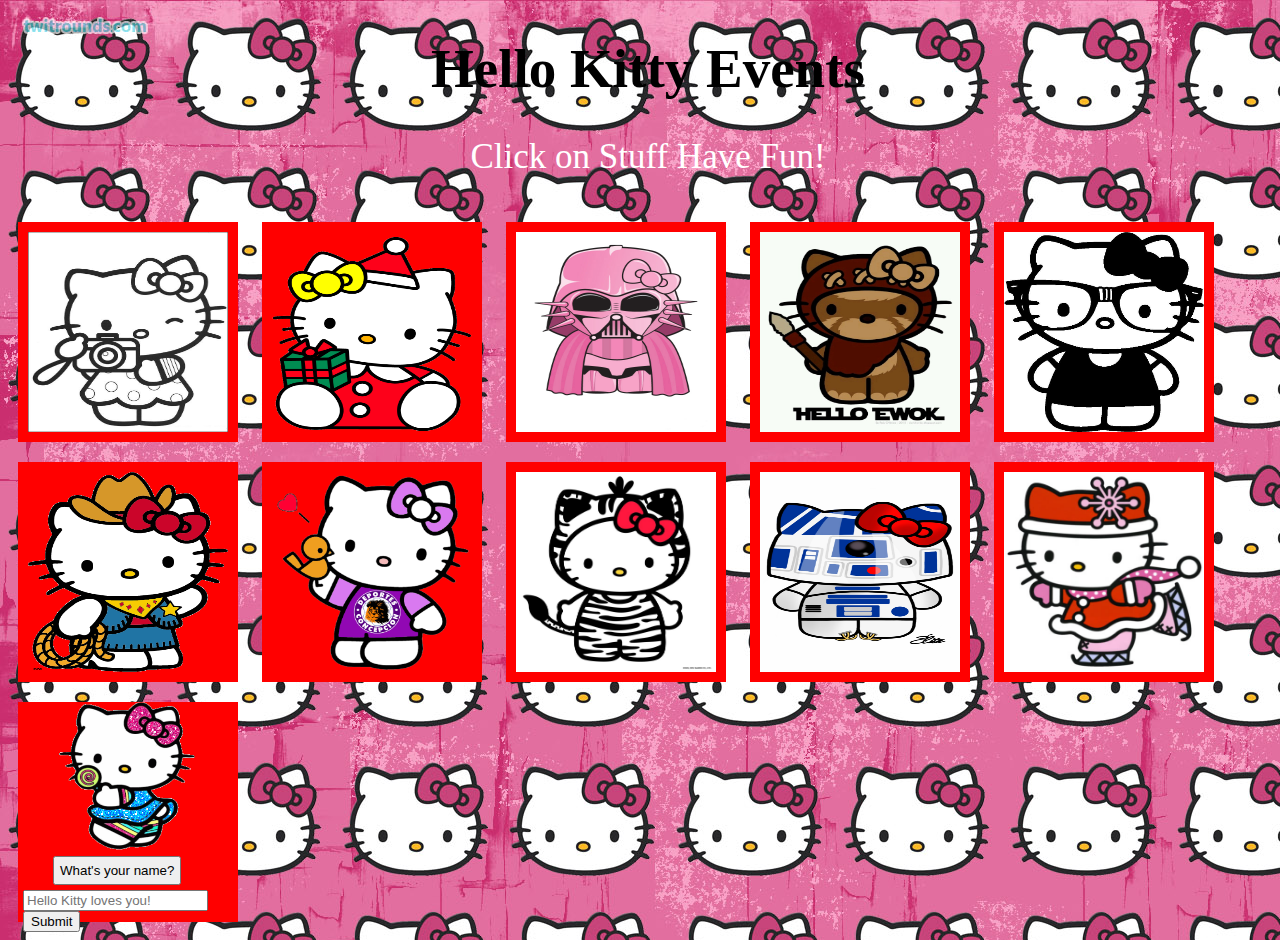
==== index.html @ e3b58e5d "StarWarsSoundsAdded" ====
<!DOCTYPE html>
<html lang="en">
<head>
  <meta charset="UTF-8">
  <title>Hello Kitty Events!</title>
  <script src="bower_components/jquery/dist/jquery.js"></script>
  <script src="index.js"></script>
  <link rel="stylesheet" href="index.css">
</head>
<body>
<h1>Hello Kitty Events</h1>
<p>Click on Stuff Have Fun!</p>

<div class="box">
  <img src="images/CameraKitty.jpg" style="height:200px; width:200px; margin: 10px;" alt=""> </div>

</div>

<div class="box">
  <img src="images/ChristmasKitty.gif" style="height:200px; width:200px; margin: 10px;" alt="">
  <audio class="audio">
    <source src="http://dmeb.net/dveb/sounds/younskyw.wav" type="audio/wav">
    </audio>
    </audio>



    <!--  <audio class="audio">
    <source src="http://www.yodajeff.com/multimedia/sounds/episode5/future.wav" type="audio/wav">
  </audio> -->

  </div>


<div class="box">
  <img src="images/DarthKitty.jpg" style="height:200px; width:200px; margin: 10px;" alt="">
  <audio class="audio">
    <source src="http://dmeb.net/dveb/sounds/giveyslf.wav" type="audio/wav">
    </audio>

</div>

<div class="box">
  <img src="images/ewokKitty.jpg" style="height:200px; width:200px; margin: 10px;" alt=""> </div>
</div>

<div class="box">
  <img src="images/NerdyKitty.jpg" style="height:200px; width:200px; margin: 10px;" alt=""> </div>
</div>

<div class="box">
  <img src="images/KittyCowboy.gif" style="height:200px; width:200px; margin: 10px;" alt=""> </div>
</div>

<div class="box">
  <img src="images/PurpleKitty.png" style="height:200px; width:200px; margin: 10px;" alt=""> </div>
</div>

<div class="box">
  <img src="images/ZebraKitty.jpg" style="height:200px; width:200px; margin: 10px;" alt=""> </div>
</div>

<div class="box">
  <img src="images/r2Kitty.png" style="height:200px; width:200px; margin: 10px;" alt="">
  <audio class="audio">
    <source src="http://dmeb.net/dveb/sounds/techterr.wav" type="audio/wav">
  </audio>
</div>

</div>

<div class="box">
  <img src="images/IceSkatingKitty.jpg" style="height:200px; width:200px; margin: 10px;" alt=""></div>
</div>

<div class="box">
  <img src="images/sparklekitty.gif" style="height:150px; width:150px; margin: 0px 0px 0px 30px;" alt="">
<div id="button"><button href="#" id="showForm">What's your name?</button></div>
<form id="newItemForm">
  <input type="text" id="itemDescription" placeholder="Hello Kitty loves you!"/>
  <input type="submit" id="addButton" value="Submit"/>
</form>
</div>


</body>
</html>
---- index.css ----
body {
  background-image: url(images/kittywallpaper.jpg);
  width: 100%;
  transition: all .5s ease;
  cursor: pointer;

}

.box {
  width: 220px;
  height: 220px;
  background-color: red;
  margin: 10px;
  display: inline-block;
}

h1 {
  font-size: 55px;
  text-align: center;
}

.hide {

  display: none;
}

small {
  width: 10px;

}

@-webkit-keyframes spin{
  0%   { -webkit-transform: rotate(-180deg) translate(0px, 0px);}
  100% { -webkit-transform: rotate(180deg) translate(10px, 75px);}
}

.spin {
  -webkit-animation: spin 2s infinite;
}


@-webkit-keyframes ball-up{
  0%  {height: 150px;}
  10% {height: 300px;}
  50% {margin-bottom: 200px; border-radius: 50%;}
  90% {height: 100px;}
  100%{height: 150px;}
}


.ball{
  -webkit-animation: 1s ball-up infinite ease-in-out;
  }



  @-webkit-keyframes wiggle {
    10% {background-color:#ffbf00; }
    20% {background-color:#F0A400; }
    30% {background-color:#E18B00; }
    40% {background-color:#D57100; }
    50% {background-color:#CA5900; }
    60% {background-color:#C14200; }
    70% {background-color:#BA2B00; }
    80% {background-color:#B40000; }
    90% {background-color:#B60016; }
    100%{background-color:green;   }
  }

  .wiggle {
    -webkit-animation:wiggle 5s linear infinite alternate;
    width: 250px;
    height: 250px;
}


@-webkit-keyframes slidein{
  0% {
    margin-left: 100%;
    width: 300%;
  }

  100% {
    margin-left: 0%;
    width: 100%;
  }
}

.slide {
-webkit-animation:slidein 5s infinite;
}


h2 {
  color: white;
  font-size: 55px;
  text-align: center;
}


p {
  font-size: 35px;
  color: white;
  text-align: center;
}

button {
  padding: 5px;
  margin: 0px 0px 0px 35px;

}
form {
  padding: 5px;
}
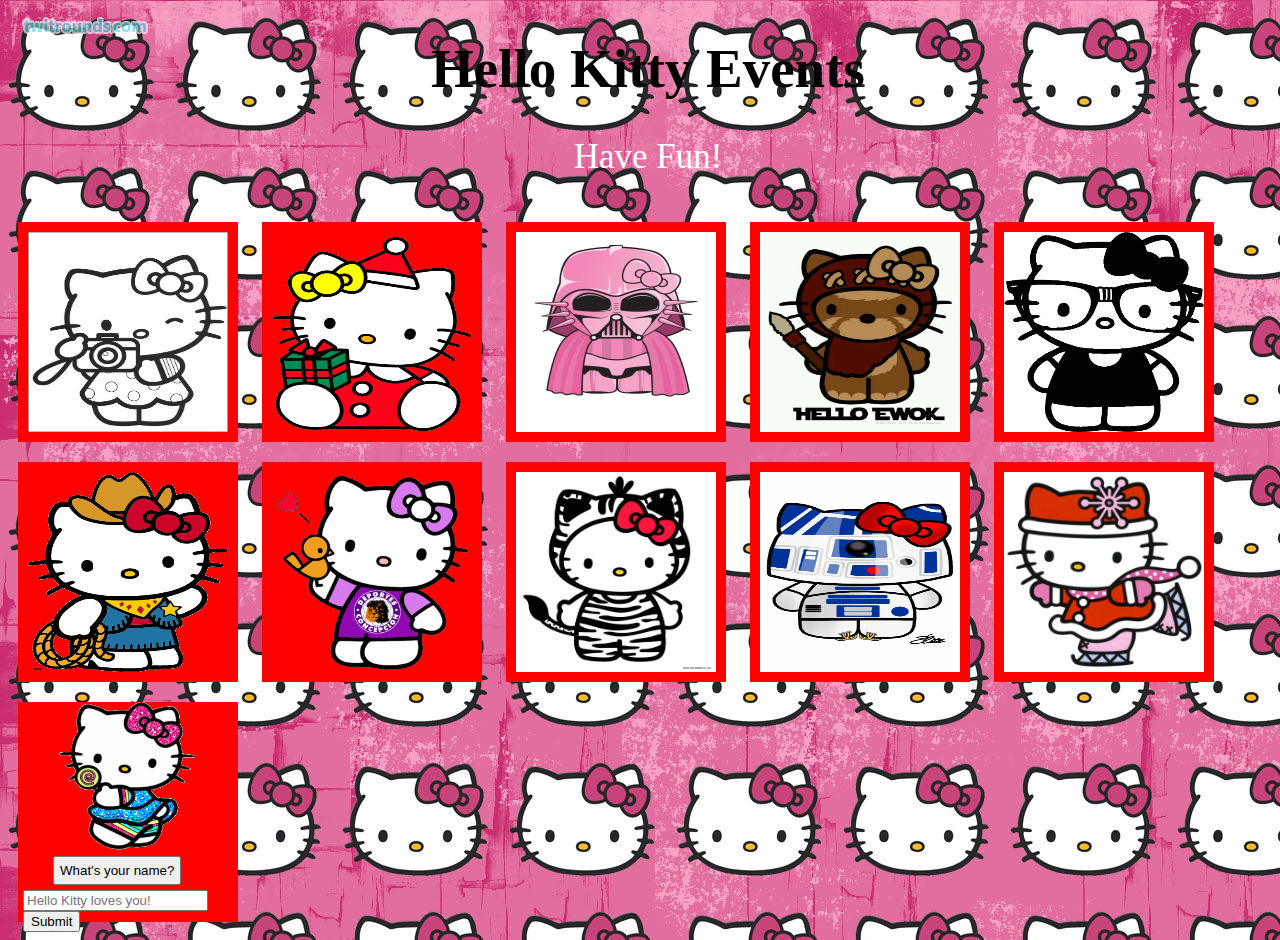
==== commit 9c5253c3: "moreevents" ====
--- a/index.html
+++ b/index.html
@@ -9,7 +9,7 @@
 </head>
 <body>
 <h1>Hello Kitty Events</h1>
-<p>Click on Stuff Have Fun!</p>
+<p>Have Fun!</p>
 
 <div class="box">
   <img src="images/CameraKitty.jpg" style="height:200px; width:200px; margin: 10px;" alt=""> </div>
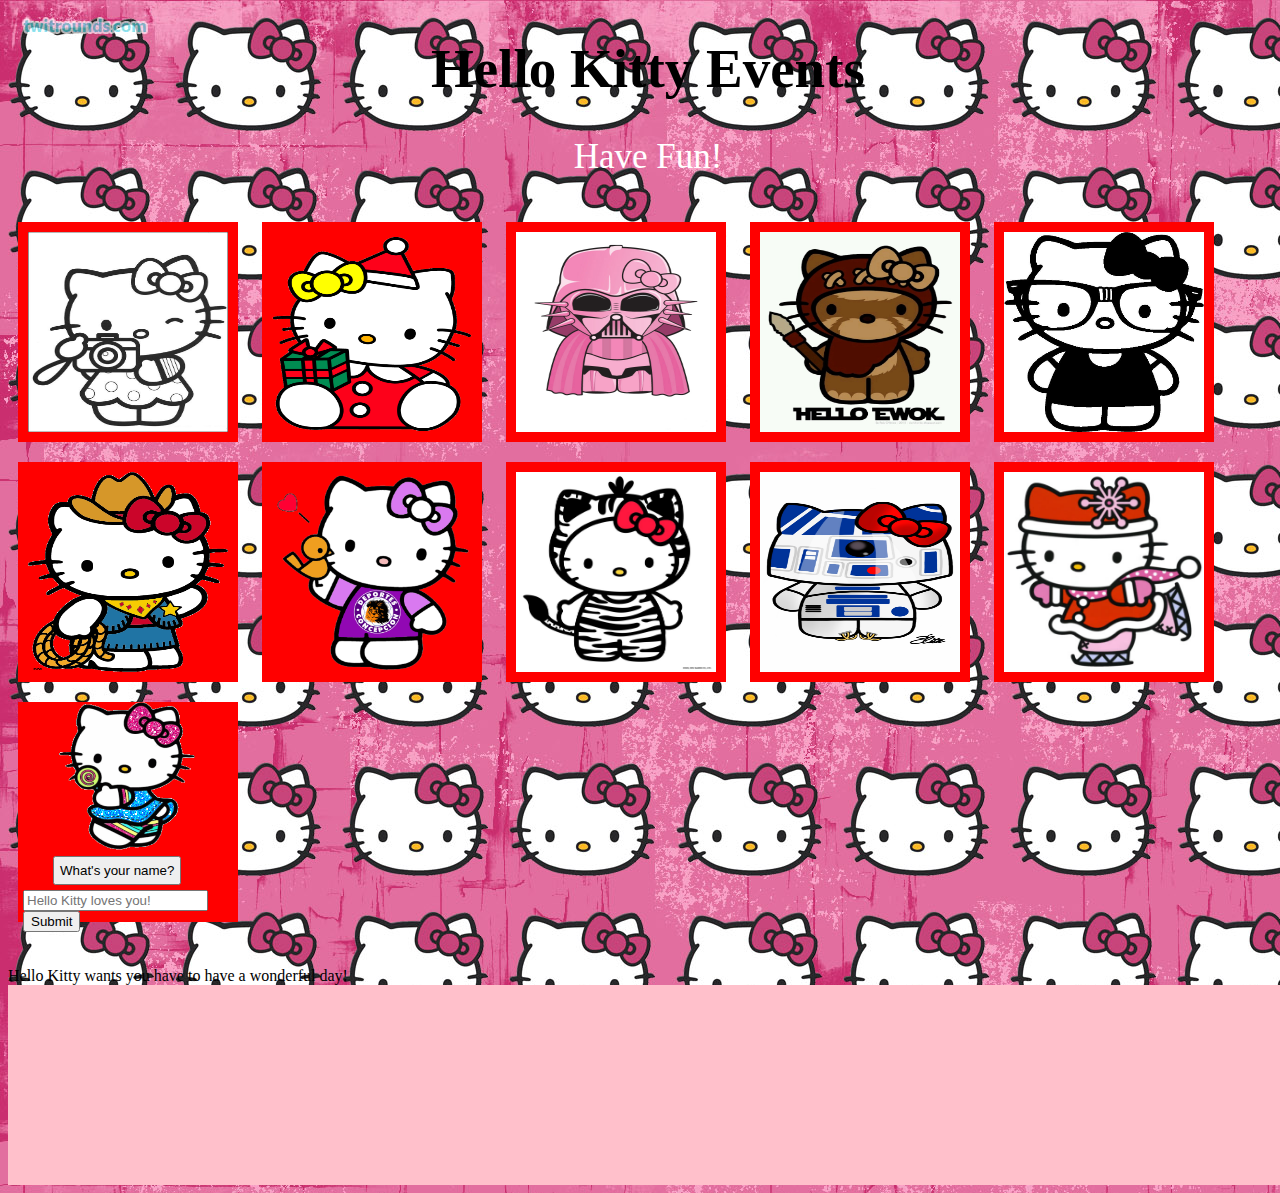
==== commit e6dd1150: "slidebox" ====
--- a/index.html
+++ b/index.html
@@ -81,7 +81,17 @@
   <input type="submit" id="addButton" value="Submit"/>
 </form>
 </div>
+<p id="footer"></p>
+<div ="slideAd">
+  Hello Kitty wants you have to have a wonderful day!
+</div>
 
+
+
+
+<footer>
+
+</footer>
 
 </body>
 </html>
--- a/index.css
+++ b/index.css
@@ -112,3 +112,10 @@
 form {
   padding: 5px;
 }
+
+
+
+footer {
+  background-color: pink;
+  height: 200px;
+}
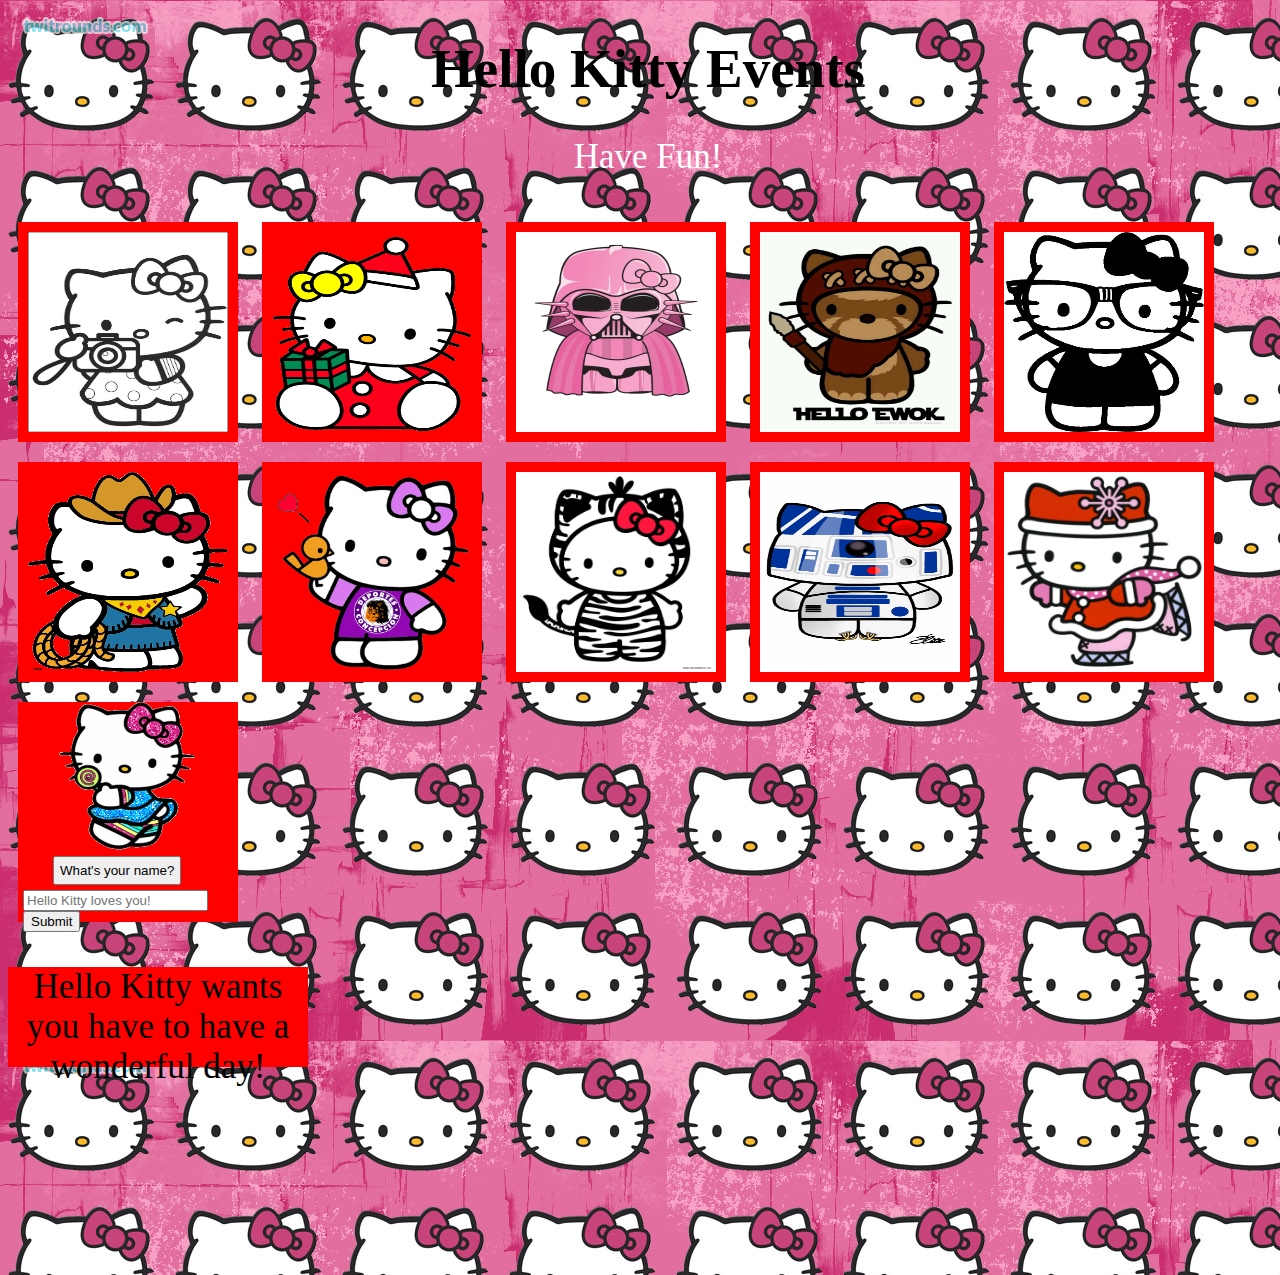
==== commit ac0a04a3: "slidebox works" ====
--- a/index.html
+++ b/index.html
@@ -82,7 +82,7 @@
 </form>
 </div>
 <p id="footer"></p>
-<div ="slideAd">
+<div id="slideAd">
   Hello Kitty wants you have to have a wonderful day!
 </div>
 
--- a/index.css
+++ b/index.css
@@ -116,6 +116,15 @@
 
 
 footer {
-  background-color: pink;
+  background-color: none;
   height: 200px;
 }
+
+#slideAd {
+  width: 300px;
+  height: 100px;
+  background-color: red;
+  font-size: 35px;
+  transition: all .8s ease;
+  text-align: center;
+}
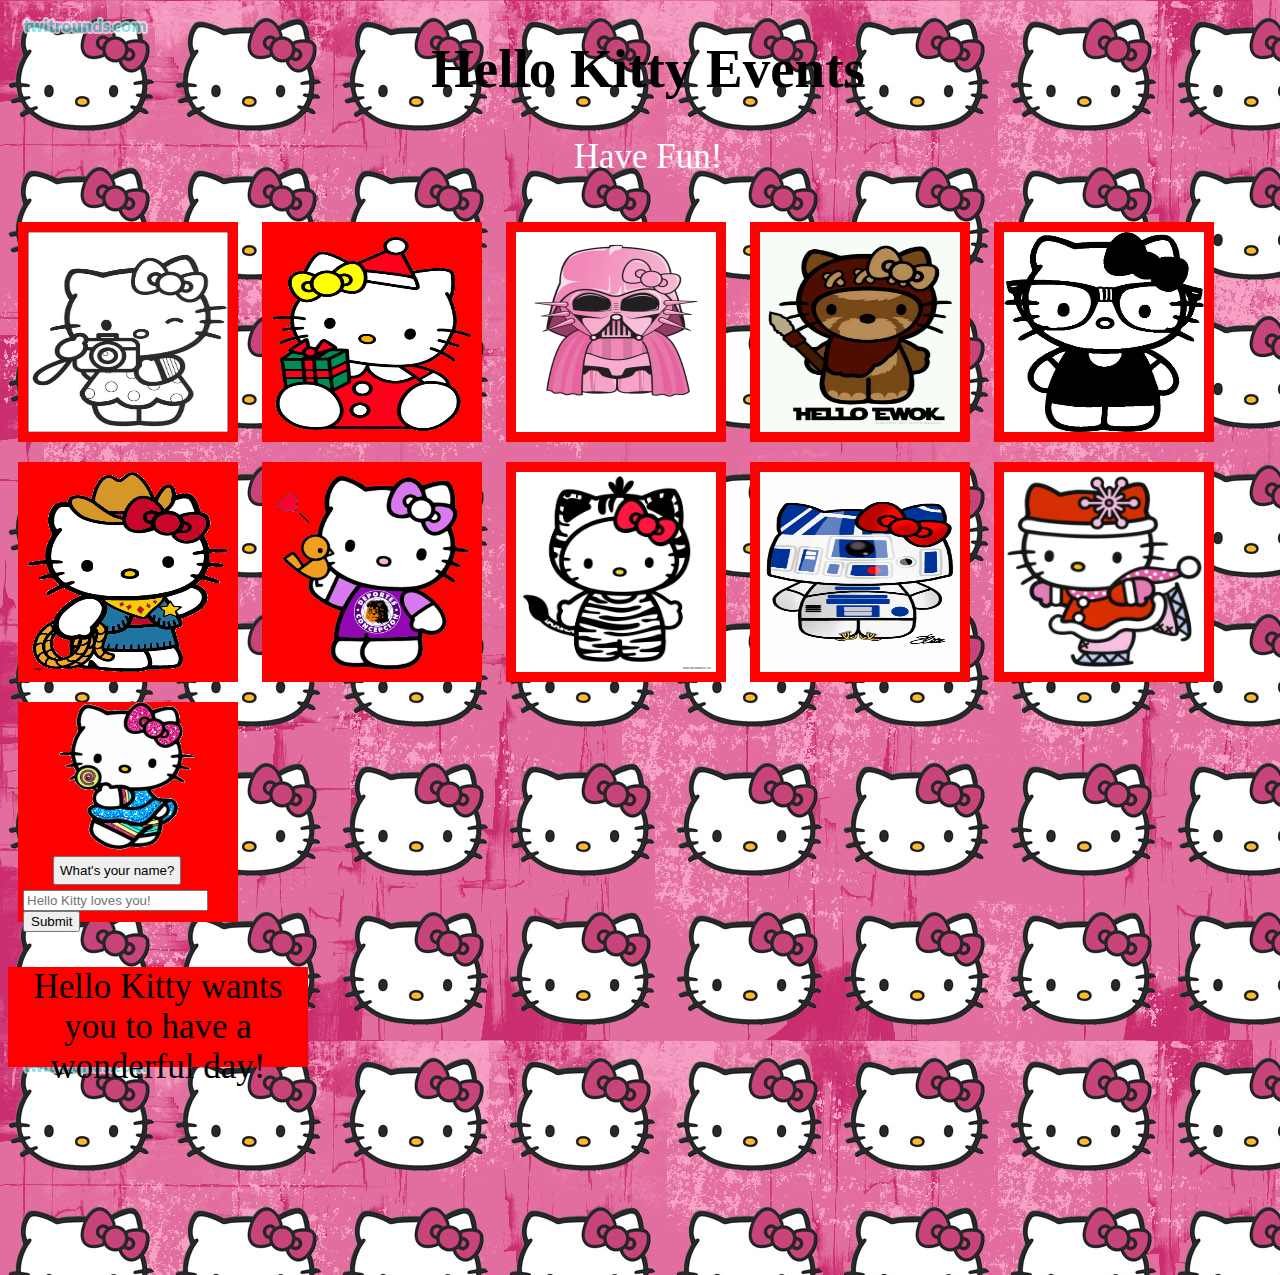
==== commit 440355c8: "typofix" ====
--- a/index.html
+++ b/index.html
@@ -83,7 +83,7 @@
 </div>
 <p id="footer"></p>
 <div id="slideAd">
-  Hello Kitty wants you have to have a wonderful day!
+  Hello Kitty wants you to have a wonderful day!
 </div>
 
 
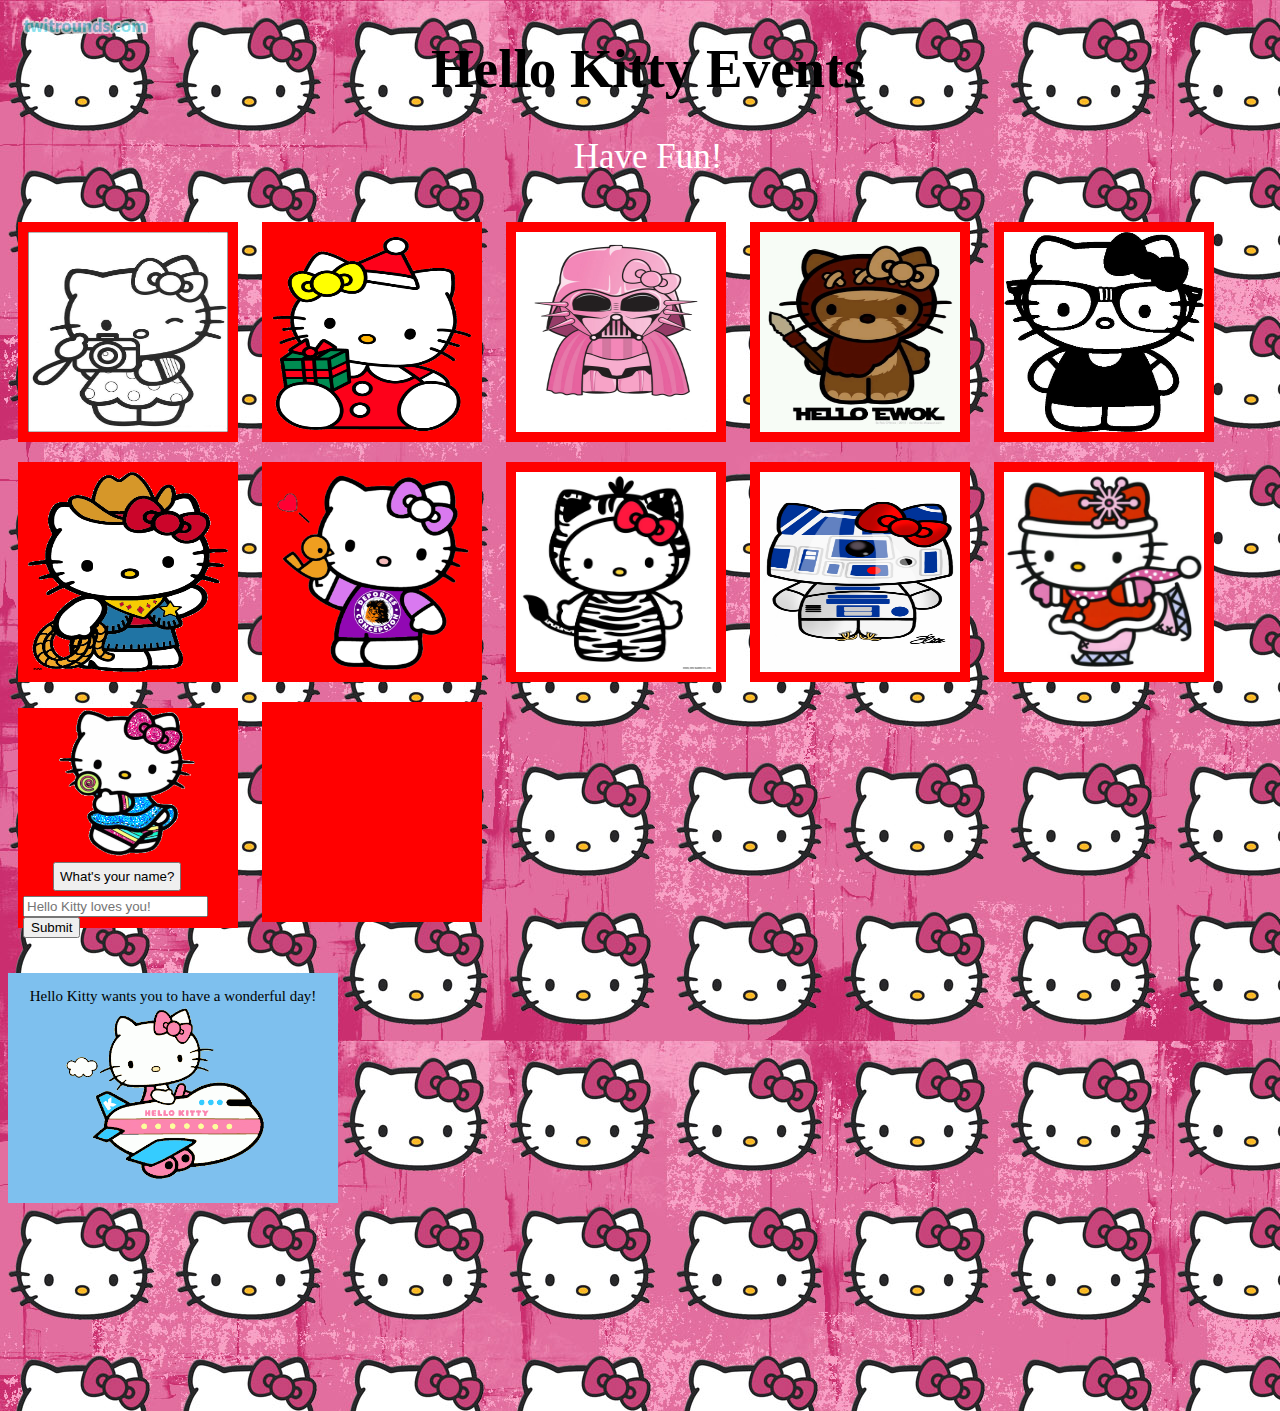
==== commit 3c45c712: "HKsprite" ====
--- a/index.html
+++ b/index.html
@@ -81,9 +81,14 @@
   <input type="submit" id="addButton" value="Submit"/>
 </form>
 </div>
+<div class="box">
+
+</div>
+
 <p id="footer"></p>
-<div id="slideAd">
-  Hello Kitty wants you to have a wonderful day!
+<div id="slideAd">  Hello Kitty wants you to have a wonderful day!
+  <img src="images/hello kitty plane.gif" style="height:180px; width 150px;" alt="">
+
 </div>
 
 
--- a/index.css
+++ b/index.css
@@ -121,10 +121,30 @@
 }
 
 #slideAd {
+  padding: 15px;
   width: 300px;
-  height: 100px;
-  background-color: red;
-  font-size: 35px;
+  height: 200px;
+  background-color: #7ec0ee;
+  font-size: 15px;
   transition: all .8s ease;
   text-align: center;
 }
+
+
+#hk{
+  background:url('images/HK1.png') no-repeat;
+  width:50px;
+  height:68px;
+  position:fixed;
+  left:0;
+  background-position:0px 0px;
+}
+
+#hk2{
+  background:url('images/HK2.png') no-repeat;
+  width:50px;
+  height:68px;
+  position:fixed;
+  left:0;
+  background-position:0px 0px;
+}
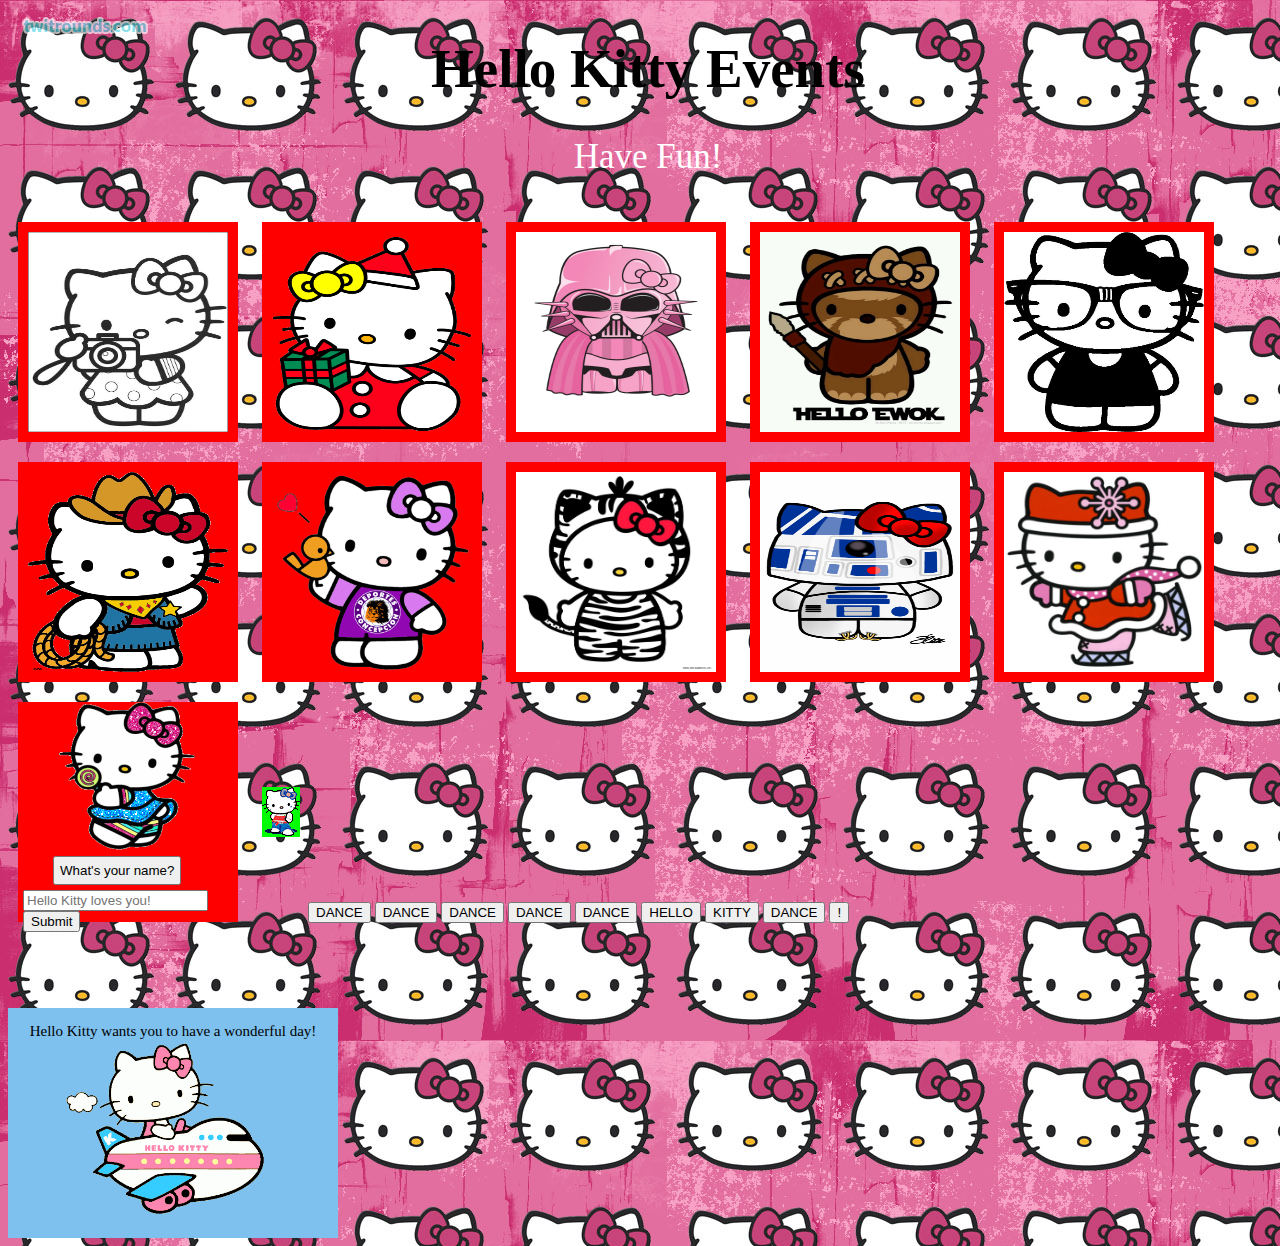
==== commit a58f0b50: "HKdances" ====
--- a/index.html
+++ b/index.html
@@ -81,9 +81,45 @@
   <input type="submit" id="addButton" value="Submit"/>
 </form>
 </div>
-<div class="box">
 
-</div>
+<div id="j-example" style="height:50px;width:38px;margin: 10px;background:url('images/HelloKittyBoogieWoogie.png');"></div>
+
+
+<div class="anim" style="width:1000px;margin-top:20px;">
+
+
+        <input type="button" value="DANCE" onclick="document.getElementById('j-example').style.backgroundPosition = '0px 0px';" />
+
+
+        <input type="button" value="DANCE" onclick="document.getElementById('j-example').style.backgroundPosition = '-35px 0px';" />
+
+
+        <input type="button" value="DANCE" onclick="document.getElementById('j-example').style.backgroundPosition = '-73px 0px';" />
+
+
+        <input type="button" value="DANCE" onclick="document.getElementById('j-example').style.backgroundPosition = '-148px 0px';" />
+
+
+        <input type="button" value="DANCE" onclick="document.getElementById('j-example').style.backgroundPosition = '-185px 0px';" />
+
+
+        <input type="button" value="HELLO" onclick="document.getElementById('j-example').style.backgroundPosition = '-222px 0px';" />
+
+
+        <input type="button" value="KITTY" onclick="document.getElementById('j-example').style.backgroundPosition = '-262px 0px';" />
+
+
+        <input type="button" value="DANCE" onclick="document.getElementById('j-example').style.backgroundPosition = '-300px 0px';" />
+
+
+        <input type="button" value="!" onclick="document.getElementById('j-example').style.backgroundPosition = '-339px 0px';" />
+
+  </div>
+
+
+
+
+
 
 <p id="footer"></p>
 <div id="slideAd">  Hello Kitty wants you to have a wonderful day!
--- a/index.css
+++ b/index.css
@@ -116,6 +116,7 @@
 
 
 footer {
+  position: absolute;
   background-color: none;
   height: 200px;
 }
@@ -130,21 +131,15 @@
   text-align: center;
 }
 
-
-#hk{
-  background:url('images/HK1.png') no-repeat;
-  width:50px;
-  height:68px;
-  position:fixed;
-  left:0;
-  background-position:0px 0px;
+.anim{
+  position: relative;
+  left: 300px;
+  bottom: 50px;
 }
 
-#hk2{
-  background:url('images/HK2.png') no-repeat;
-  width:50px;
-  height:68px;
-  position:fixed;
-  left:0;
-  background-position:0px 0px;
+#j-example, .box {
+  /*position: relative:*/
+  display: inline-block;
+  vertical-align: middle;
+
 }
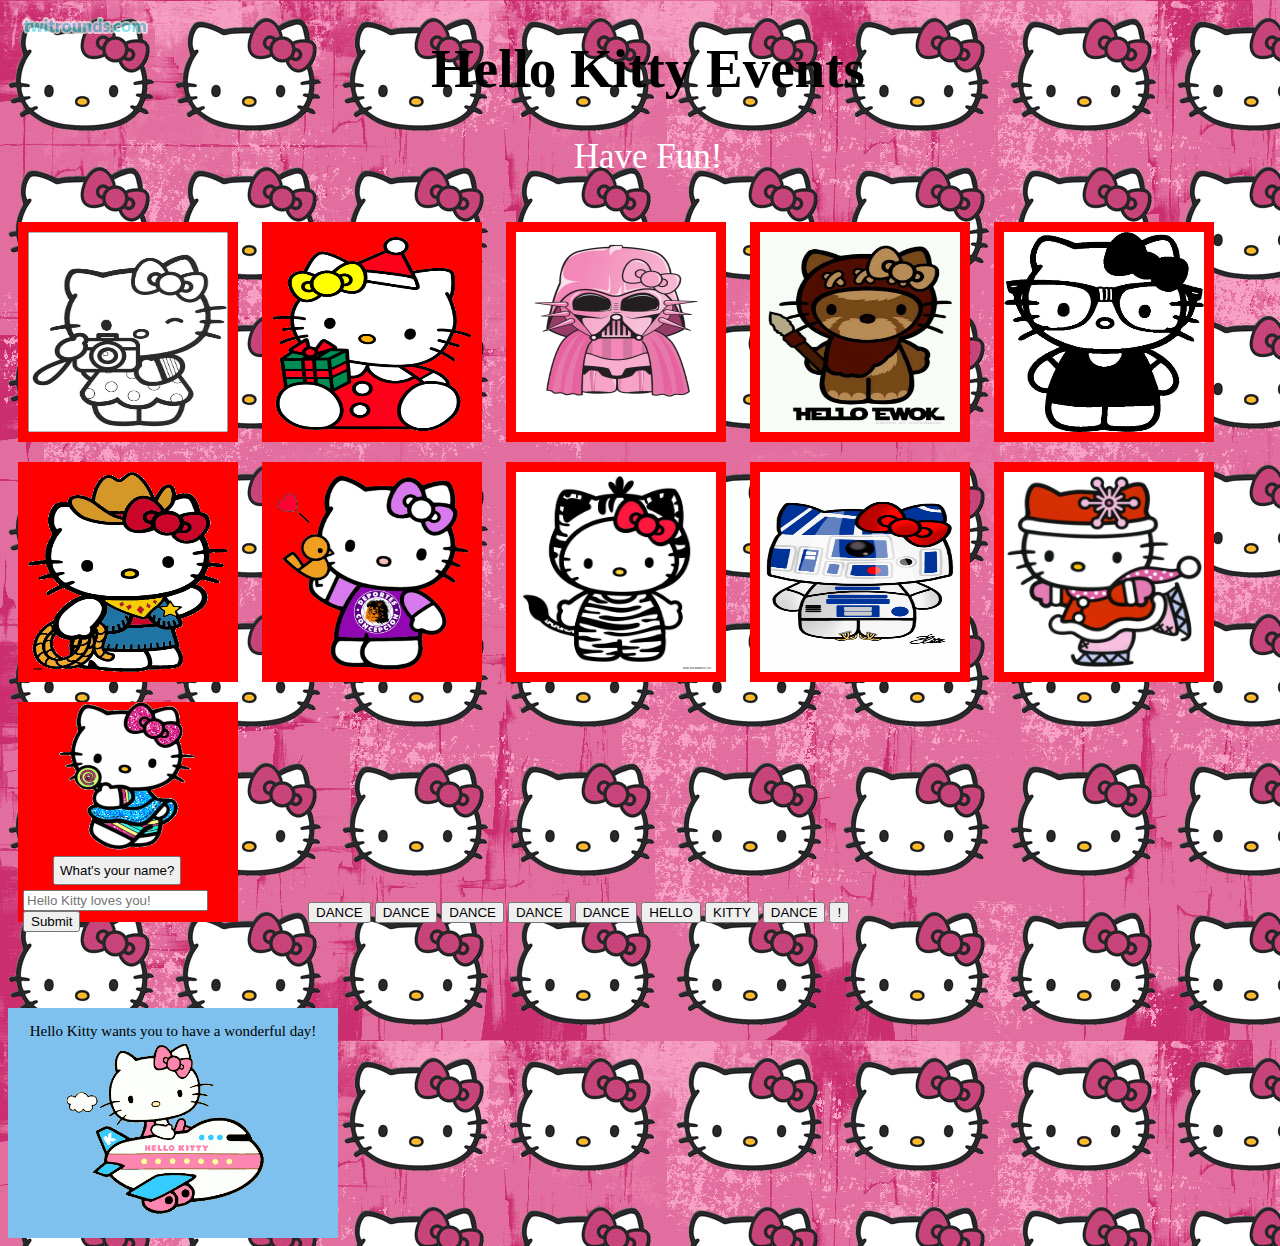
==== commit 13289a32: "bigger dance" ====
--- a/index.html
+++ b/index.html
@@ -19,7 +19,7 @@
 <div class="box">
   <img src="images/ChristmasKitty.gif" style="height:200px; width:200px; margin: 10px;" alt="">
   <audio class="audio">
-    <source src="http://dmeb.net/dveb/sounds/younskyw.wav" type="audio/wav">
+    <source src="images/Yoda_fear.ogg" style= type="audio/ogg">
     </audio>
     </audio>
 
@@ -63,7 +63,7 @@
 <div class="box">
   <img src="images/r2Kitty.png" style="height:200px; width:200px; margin: 10px;" alt="">
   <audio class="audio">
-    <source src="http://dmeb.net/dveb/sounds/techterr.wav" type="audio/wav">
+    <source src="images/R2D2-yeah.wav" type="audio/wav">
   </audio>
 </div>
 
@@ -82,7 +82,50 @@
 </form>
 </div>
 
+
+
+
 <div id="j-example" style="height:50px;width:38px;margin: 10px;background:url('images/HelloKittyBoogieWoogie.png');"></div>
+
+
+<div class="anim" style="width:1000px;margin-top:20px;">
+
+
+  <input type="button" value="DANCE" onclick="document.getElementById('j-example').style.backgroundPosition = '0px 0px';" />
+
+
+  <input type="button" value="DANCE" onclick="document.getElementById('j-example').style.backgroundPosition = '-35px 0px';" />
+
+
+  <input type="button" value="DANCE" onclick="document.getElementById('j-example').style.backgroundPosition = '-73px 0px';" />
+
+
+  <input type="button" value="DANCE" onclick="document.getElementById('j-example').style.backgroundPosition = '-148px 0px';" />
+
+
+  <input type="button" value="DANCE" onclick="document.getElementById('j-example').style.backgroundPosition = '-185px 0px';" />
+
+
+  <input type="button" value="HELLO" onclick="document.getElementById('j-example').style.backgroundPosition = '-222px 0px';" />
+
+
+  <input type="button" value="KITTY" onclick="document.getElementById('j-example').style.backgroundPosition = '-262px 0px';" />
+
+
+  <input type="button" value="DANCE" onclick="document.getElementById('j-example').style.backgroundPosition = '-300px 0px';" />
+
+
+  <input type="button" value="!" onclick="document.getElementById('j-example').style.backgroundPosition = '-339px 0px';" />
+
+</div>
+
+
+
+
+
+
+
+<!--<div id="j-example" style="height:50px;width:38px;margin: 10px;background:url('images/HelloKittyBoogieWoogie.png');"></div>
 
 
 <div class="anim" style="width:1000px;margin-top:20px;">
@@ -116,7 +159,7 @@
 
   </div>
 
-
+-->
 
 
 
--- a/index.css
+++ b/index.css
@@ -143,3 +143,8 @@
   vertical-align: middle;
 
 }
+
+
+#j-example {
+  display: none;
+}
